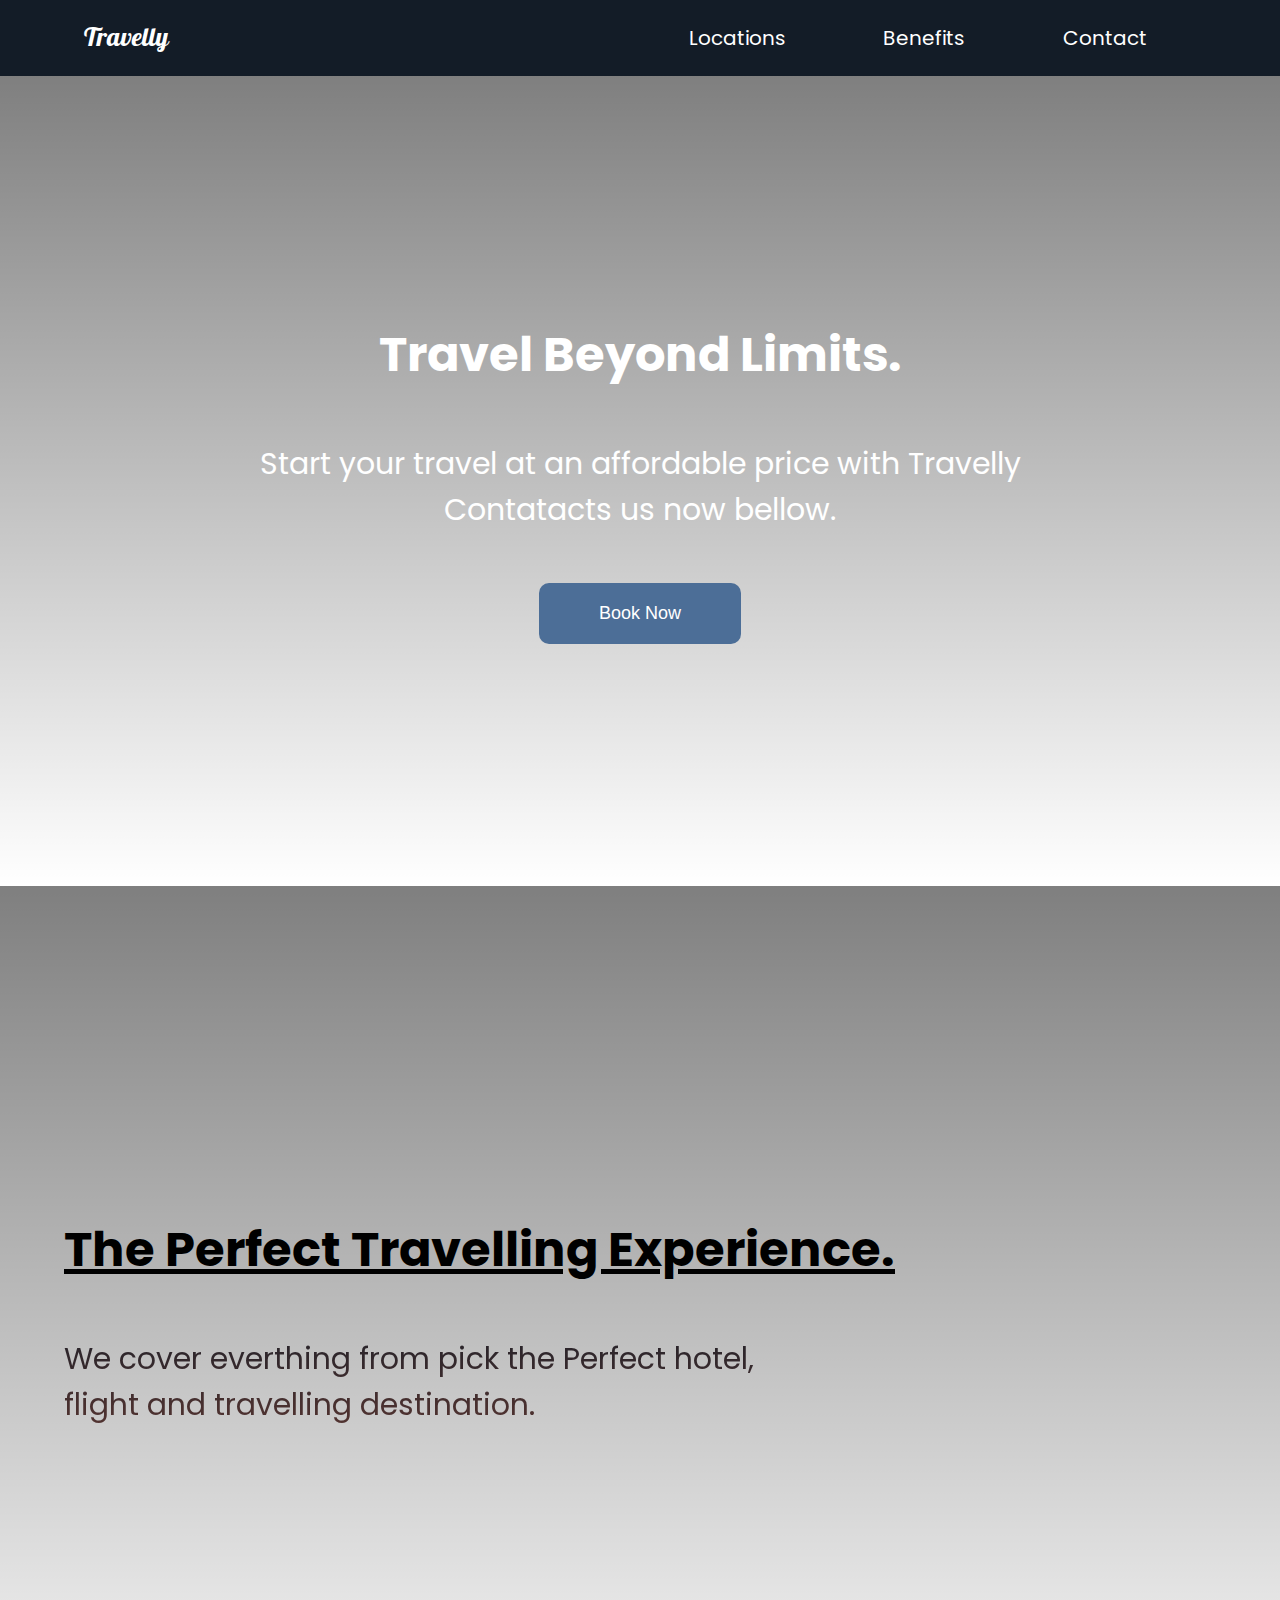
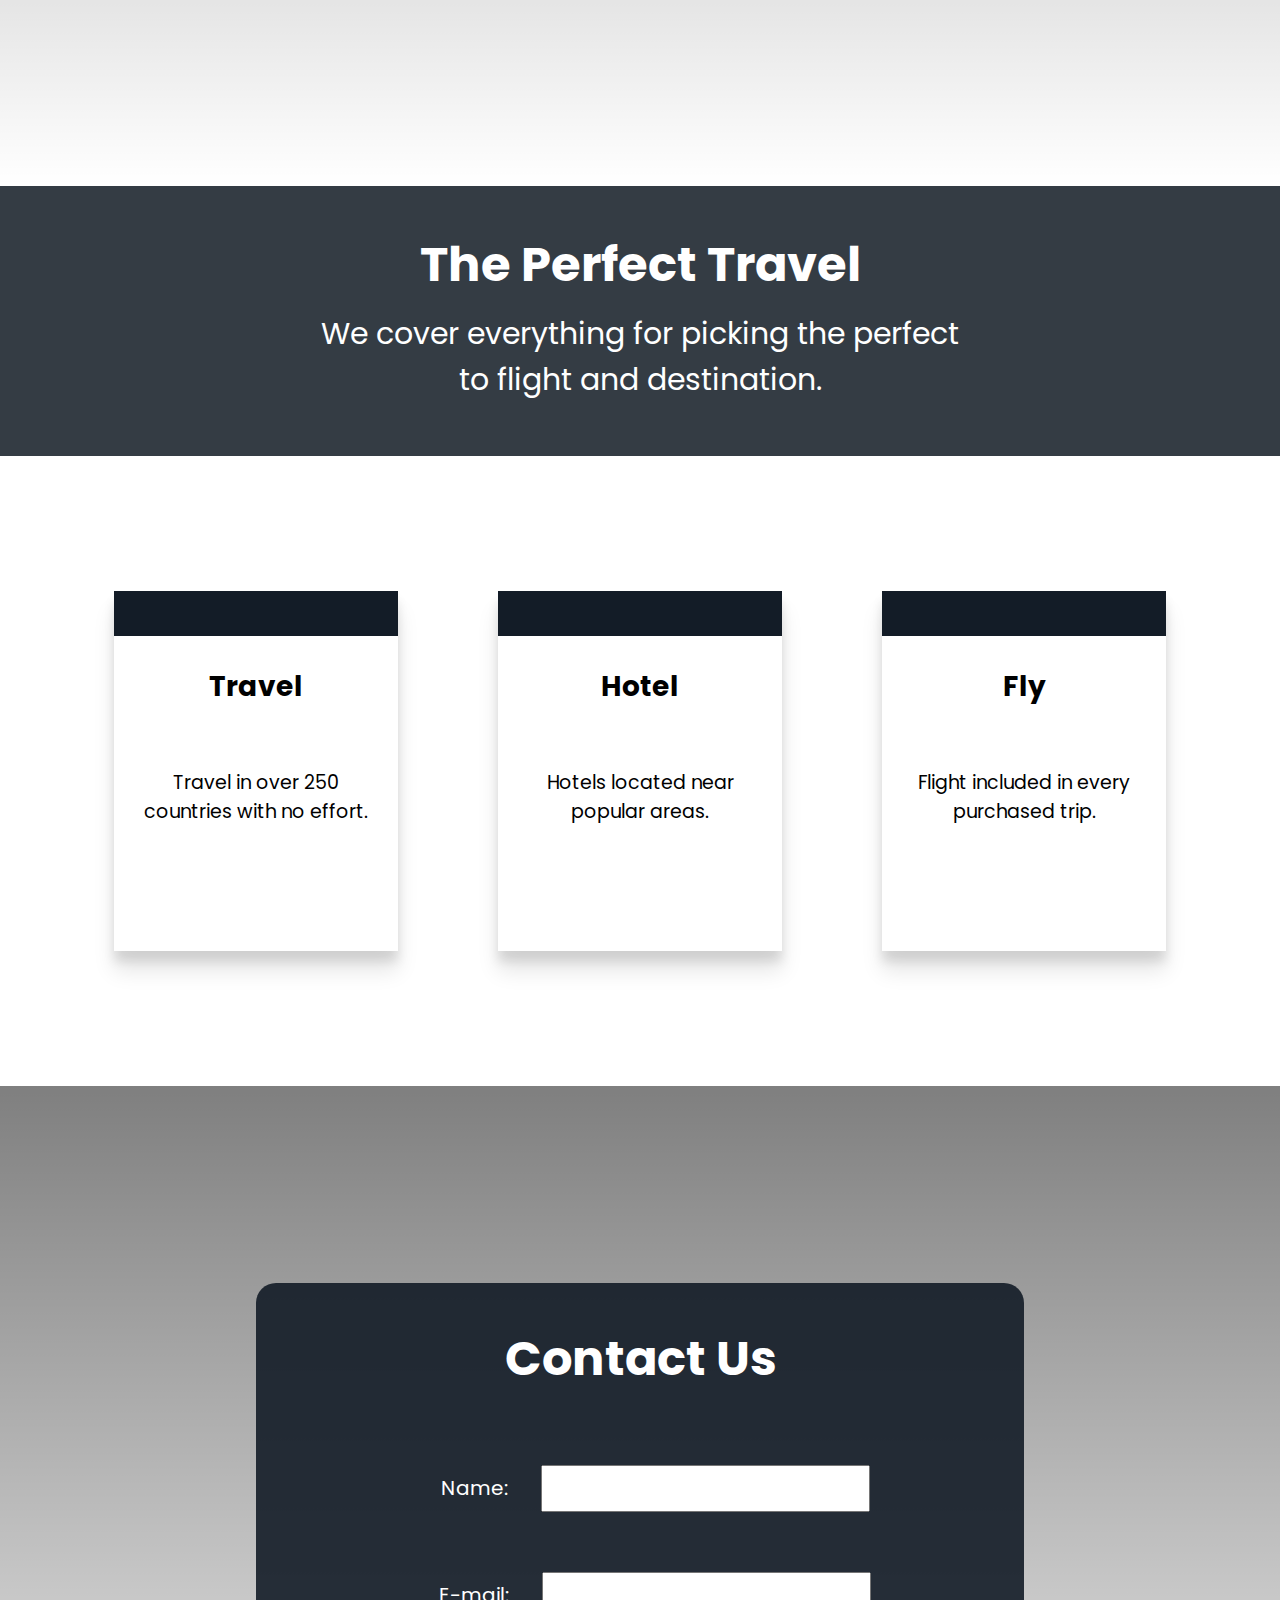
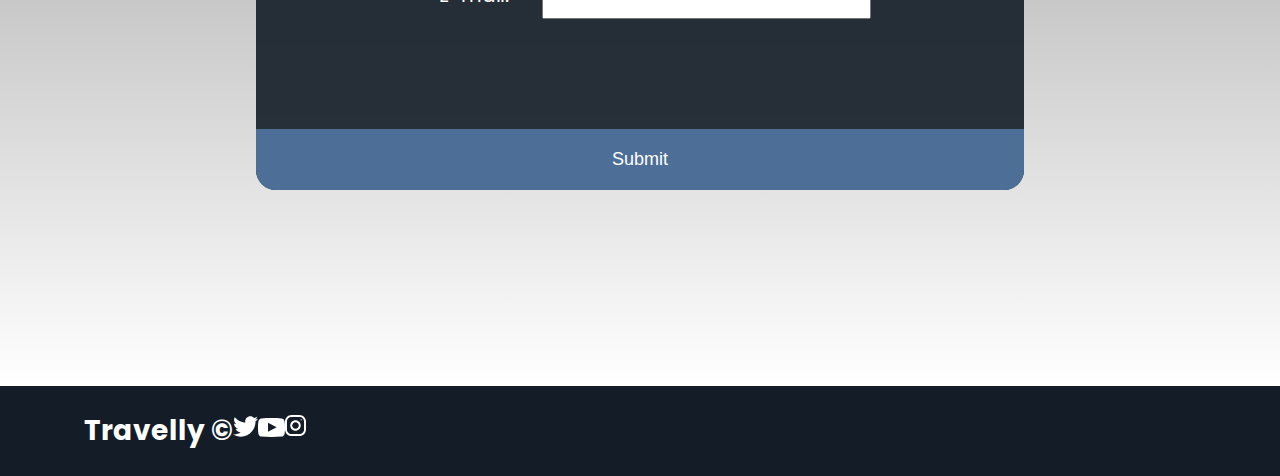
==== original/index.html @ d922a4fa "first commit" ====
<!DOCTYPE html>
<html lang="en">
<head>
    <meta charset="UTF-8">
    <meta name="viewport" content="width=device-width, initial-scale=1.0">
    <meta name="description" content="Travelly is a travel agency website that helps you pick out holiday vacation" />
    <meta name="robots" content="index,follow" />
    <title>Travelly | Travelling Agency</title>
    <link rel="stylesheet" href="https://fonts.googleapis.com/css?family=Poppins:400,500&display=swap">
    <link rel="stylesheet" href="https://fonts.googleapis.com/css?family=Pattaya|Poppins:400,500&display=swap">
    <link rel="stylesheet" href="css/main.css">
    <link rel="icon" href="icons/airplane.svg">

</head>
<body>
    <header class="main-header">
        <nav>
            <h1 id="logo">Travelly</h1>
            <ul>
                <li><a href="#locations">Locations</a></li>
                <li><a href="#benefits">Benefits</a></li>
                <li><a href="#contact">Contact</a></li>
            </ul>
        </nav>
        
    </header>
    <section class="hero">
        <h2>Travel Beyond Limits.</h2>
        <h3>Start your travel at an affordable price with Travelly <br> Contatacts us now bellow.</h3>
        <button class="btn">Book Now</button>
    </section>

    <section id="locations">
        <div class="locations-inner">
            <h2>The Perfect Travelling Experience.</h2>
            <h3>
             We cover everthing from pick the Perfect hotel, 
             <br> flight and travelling destination.
            </h3>
            <img class="moving-cloud-1 cloud" src="/img/cloud.png" alt="">
            <img class="moving-cloud-2 cloud" src="/img/cloud.png" alt="">
        </div>
    </section>

    <section id="benefits">
        <div class="benefits-inner">
            <h2>The Perfect Travel</h2>
            <h3>We cover everything for picking the perfect <br> to flight and destination.</h3>
        </div>
        <div class="cards">
            <div class="card">
                <div class="card-icon">
                    <img src="/icons/route-solid.svg" alt="">
                </div>
                <h4>
                    Travel
                </h4>
                <p>
                    Travel in over 250 countries with no effort.
                </p>
            </div>

            <div class="card">
                <div class="card-icon">
                    <img src="/icons/bed-solid.svg" alt="">
                </div>
                <h4>
                    Hotel
                </h4>
                <p>
                    Hotels located near popular areas.
                </p>
            </div>

            <div class="card">
                <div class="card-icon">
                    <img src="/icons/plane-departure-solid.svg" alt="">
                </div>
                <h4>
                    Fly
                </h4>
                <p>
                    Flight included in every purchased trip.
                </p>
            </div>
        </div>
       
    </section>

    <section id="contact">
        <div class="form-wrapper">
            <div class="form-inner">
                <h2>Contact Us</h2>
            </div>
            <form>
                <div class="name-form">
                    <label for="name">Name:</label>
                    <input type="text" name="name" required>
                </div>
                <div class="email-form">
                    <label for="email">E-mail:</label>
                    <input type="email" required name="email">
                </div>
                <button type="submit">Submit</button>
            </form>
        </div>
    </section>
    <footer>
        <div class="footer-wrapper">
            <h5>Travelly &copy;</h5>
            <ul>
                <li><a href="#"><img src="icons/twitter.svg" alt=""></a></li>
                <li><a href="#"><img src="icons/youtube.svg" alt=""></a></li>
                <li><a href="#"><img src="icons/instagram.svg" alt=""></a></li>
            </ul>
        </div>
    </footer>
    
</body>
</html>
---- original/css/main.css ----
* {
    margin: 0;
    padding: 0;
    box-sizing: border-box;
}

html {
    font-size: 62.5%;
}

body{
    font-family: 'Poppins', sans-serif;
}

h1 {
    font-size: 2.6rem;
}

li,
button,
label,
input,
p {
    font-size: 2rem;
}


h2 {
    font-size: 4.8rem;
}

h3 {
    font-size: 3rem;
    font-weight: normal;
}

h4,
h5 {
    font-size: 2.8rem;
}

a {
    color: #fff;
    text-decoration: none;
}

button{
    padding: 2rem 6rem;
    background: #4c6e97;
    color: #fff;
    border: none;
    font-size: 1.8rem;
    cursor: pointer;
}

button:hover{
    background-color: #27394e;
}

.btn{
    padding: 2rem 6rem;
    background: #4c6e97;
    color: #fff;
    border: none;
    font-size: 1.8rem;
    cursor: pointer;
    border-radius: 10px;
    transition: background .2s ease-in-out;
}

.btn:hover{
    background-color: #27394e;
}

.main-header {
    background-color: #131c27;
    color: #fff;

}



nav {
    /* min-height: 10vh; */
    display: flex;
    width: 90%;
    margin: auto;
    padding: 2rem;
    align-items: center;
    flex-wrap: wrap;

}

nav ul {
    display: flex;
    flex: 2 1 40rem;
    justify-content: space-around;
    align-items: center;
    list-style: none;


}

#logo {
    flex: 2 1 40rem;
    font-family: 'Pattaya', sans-serif;
    font-weight: 400;

}

.hero{
    display: flex;
    align-items: center;
    justify-content: center;
    flex-direction: column;
    min-height: 90vh;
    color: #fff;
    background: linear-gradient(rgba(0, 0, 0, 0.5), 
                transparent), url('/img/landing-page.jpg');
    background-size: cover;
    background-position: center;
    background-repeat: no-repeat;
    text-align: center;
}

.hero h3{
    padding: 5rem;
}

/* Benefits section */
#locations{
    min-height: 100vh;
    background: linear-gradient(rgba(0, 0, 0, 0.5), 
                transparent), url('/img/new-york-page.png');
    background-size: cover;
    background-position: center;
    display: flex;
    align-items: center;
    position: relative;
    overflow: hidden;
    
}

.locations-inner{
    width: 90%;
    margin: auto;
}
.locations-inner h2{
    padding: 1rem 0;
    text-decoration: underline;
    text-decoration-thickness: 0.5rem;

}

.locations-inner h3{
    padding: 4rem 0;
    background: linear-gradient(#131c27, #663b34);
   -webkit-background-clip: text;
    -webkit-text-fill-color: transparent;
}

.cloud{
    position: absolute;
    top: 0%;
    right: 0%;
    animation: cloudAnimation 3s infinite alternate ease-in-out;


}

.benefits-inner{
    background-color: #343c44;
    padding: 3rem;
    min-height: 30vh;
    display: flex;
    flex-direction: column;
    justify-content: center;
    align-items: center;
    color: #ffffff;
    text-align: center;
}

.benefits-inner h3{
    padding: 1rem;
}

.cards img{
    max-width: 15%;
    margin: 2rem;
}

.cards{
    width: 90%;
    margin: auto;
    display: flex;
    min-height: 70vh;
    align-items: center;
    flex-wrap: wrap;
}

.card{
    text-align: center;
    flex: 1 1 25rem;
    min-height: 40vh;
    margin: 2rem 5rem;
    box-shadow: 0px 10px 10px rgba(0, 0, 0, 0.1), 
                0px 20px 20px rgba(0, 0, 0, 0.1);
}

.card-icon{
    background-color: #131c27;
}

.card h4{
    text-align: center;
    padding: 3rem;
}

.card p{
    font-size: 19px;
    padding: 3rem;
}

#contact{
    min-height: 100vh;
    background: linear-gradient(rgba(0,0,0, 0.5), transparent),
                url('/img/contact-mountain.png');
    background-size: cover;
    background-position: center;
    background-repeat: no-repeat;
    display: flex;
    align-items: center;
    justify-content: center;
}

.form-wrapper{
    background-color: rgba(19, 28, 39, 0.9);
    width: 60%;
    color: #fff;
    border-radius: 20px;
}

.form-inner{
    text-align: center;
    padding: 4rem;
}

.name-form,
.email-form{
    padding: 3rem;
    text-align: center;
}

.form-wrapper label{
    margin: 0rem 3rem;
}

.form-wrapper button{
    width: 100%;
    padding: 2rem;
    margin-top: 8rem;
    border-bottom-left-radius: 20px;
    border-bottom-right-radius: 20px;
}

.form-wrapper input{
    padding: 1rem 3rem;
    outline: none;
}

/* .moving-cloud-1{


} */
.moving-cloud-2{
    top: 20%;
    z-index: -1;

}

footer{
    color: #fff;
    background: rgba(19, 28, 39, 1);
}

footer ul{
    display: flex;
    list-style: none;
    flex: 1 1 40rem;
}

.footer-wrapper{
    display: flex;
    padding: 2rem;
    width: 90%;
    margin: auto;
    align-items: center;
    min-height: 10vh;

}



@keyframes cloudAnimation{
    from{
        transform: translate(10%, -10%);
    }
    to{
        transform: translate(0%, 0%);

    }
}

/* media querie */
@media screen and (max-width: 932px){
    html{
        font-size: 45%;
    }
    nav{
        text-align: center;
    }
    #logo{
        padding: 2rem;
    }
    .cloud{
        height: 40rem;
    }
    .moving-cloud-1{
        z-index: -1;
    }

    .moving-cloud-2{
        z-index: -2;
    }

    .locations-inner h3{
        background: rgba(19,28,39,0.8);
        -webkit-text-fill-color: white;
    }

}
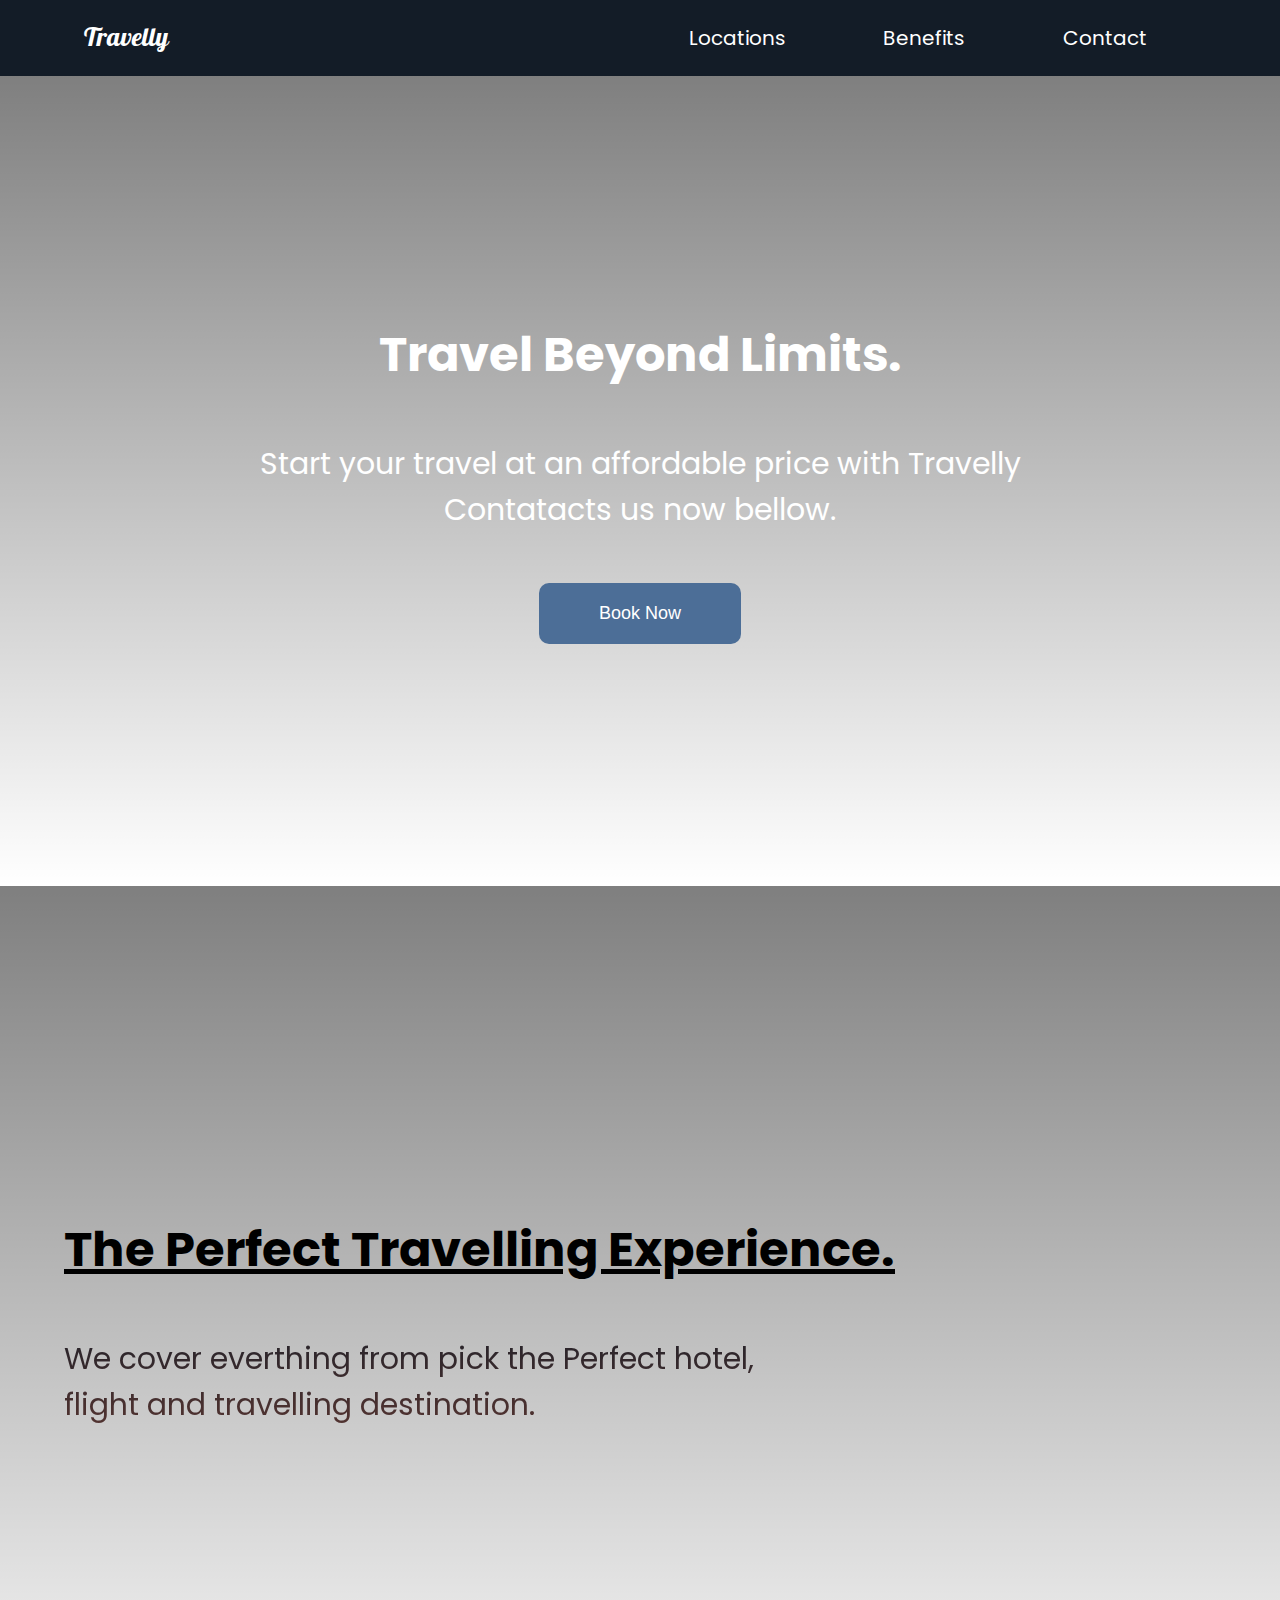
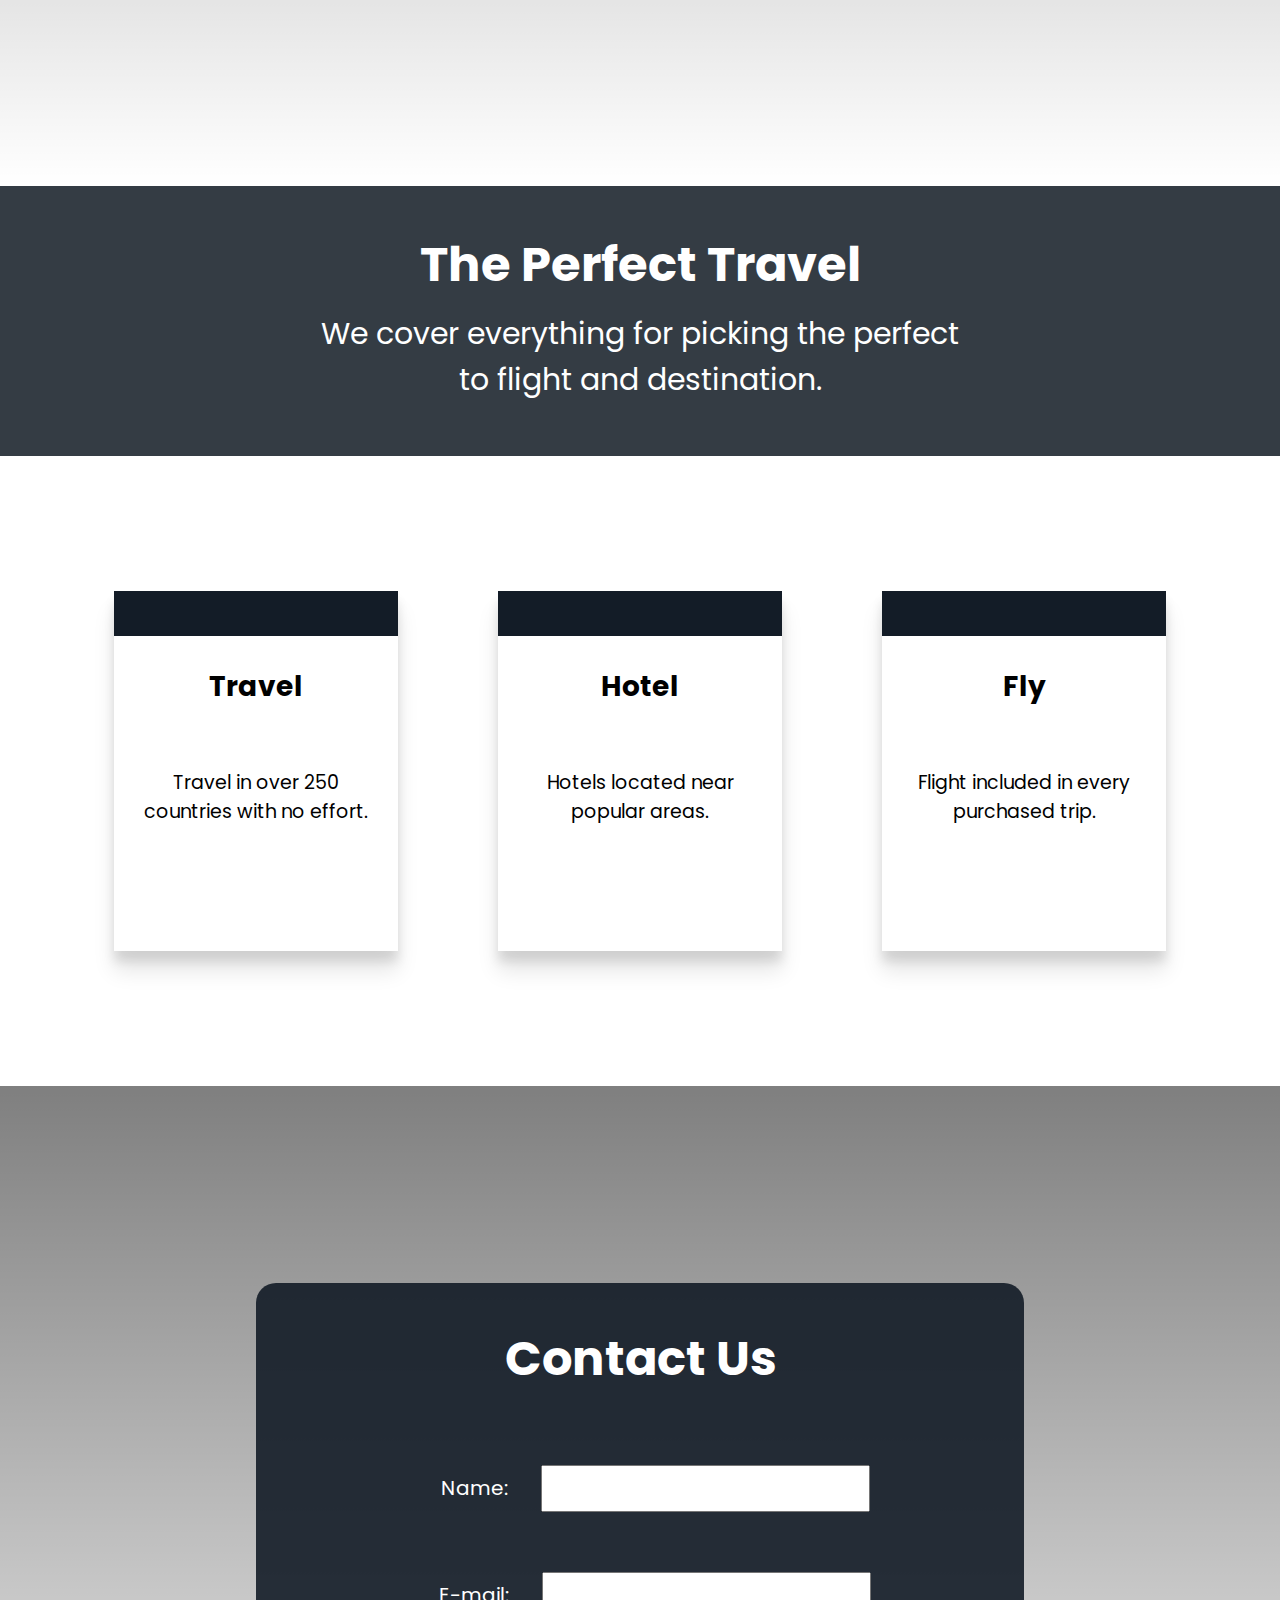
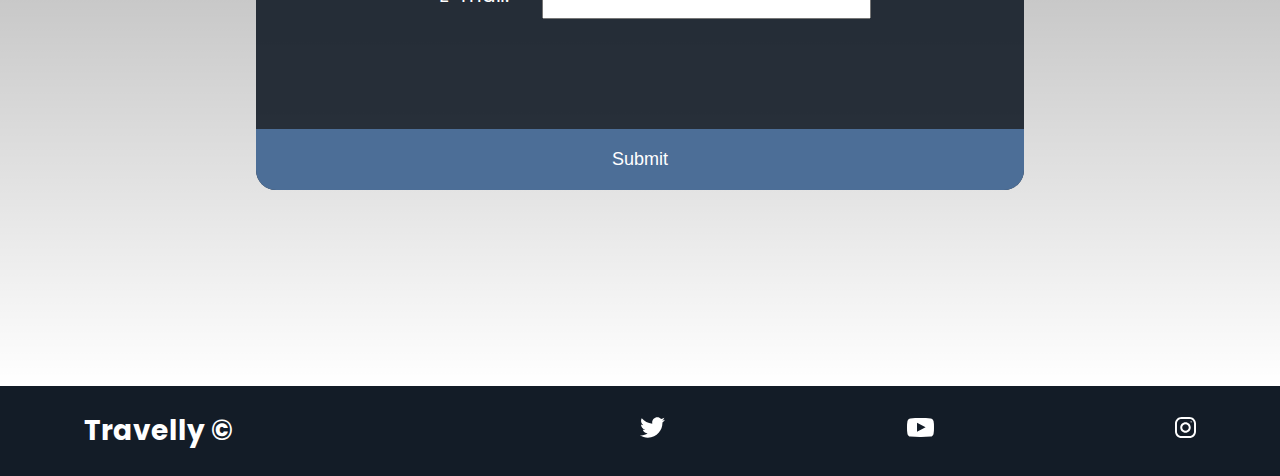
==== commit 4a2fb1b1: "Start project Elena Joy Photographer" ====
--- a/original/index.html
+++ b/original/index.html
@@ -22,8 +22,9 @@
                 <li><a href="#contact">Contact</a></li>
             </ul>
         </nav>
-        
     </header>
+    <main>
+
     <section class="hero">
         <h2>Travel Beyond Limits.</h2>
         <h3>Start your travel at an affordable price with Travelly <br> Contatacts us now bellow.</h3>
@@ -105,6 +106,7 @@
             </form>
         </div>
     </section>
+</main>
     <footer>
         <div class="footer-wrapper">
             <h5>Travelly &copy;</h5>
--- a/original/css/main.css
+++ b/original/css/main.css
@@ -74,6 +74,9 @@
 
 .main-header {
     background-color: #131c27;
+    position: sticky;
+    top: 0;
+    z-index: 3;
     color: #fff;
 
 }
@@ -283,10 +286,16 @@
     background: rgba(19, 28, 39, 1);
 }
 
+footer h5{
+    flex: 1 1 40rem;
+}
+
 footer ul{
     display: flex;
     list-style: none;
     flex: 1 1 40rem;
+    justify-content: space-between;
+    align-items: center;
 }
 
 .footer-wrapper{
@@ -296,6 +305,7 @@
     margin: auto;
     align-items: center;
     min-height: 10vh;
+    flex-wrap: wrap;
 
 }
 
@@ -337,5 +347,14 @@
         background: rgba(19,28,39,0.8);
         -webkit-text-fill-color: white;
     }
-
-}
+    .form-wrapper{
+        width: 100%;
+    }
+    footer{
+        text-align: center;
+    }
+    footer h5{
+        padding-bottom: 3rem;
+    }
+
+}
